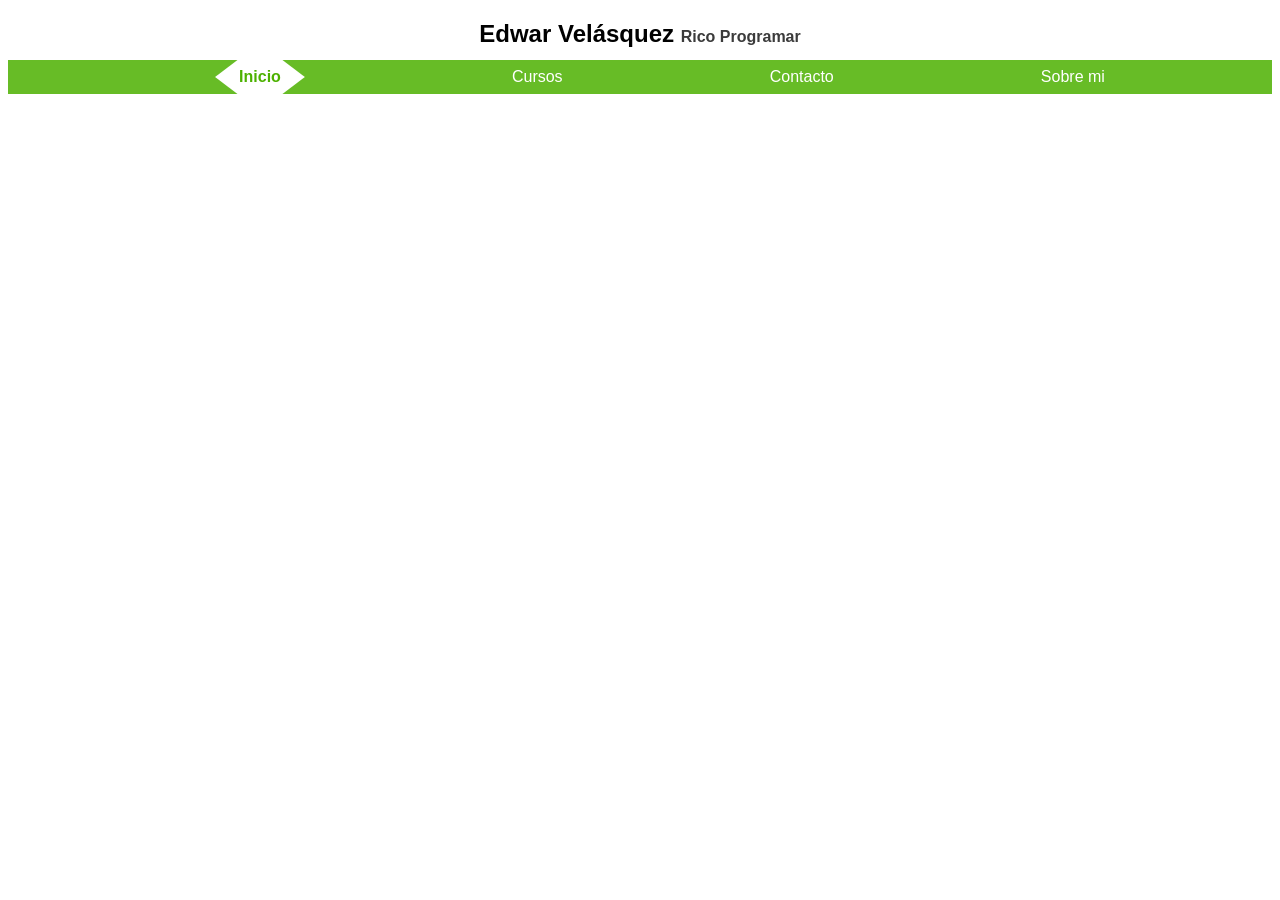
==== index.html @ 1c46d452 "feat(navbar: se agrego cargar dinámica del navbar mediante fetch, con sus respectivos estilos)" ====
<!DOCTYPE html>
<html lang="en">
<head>
    <meta charset="UTF-8">
    <meta name="viewport" content="width=device-width, initial-scale=1.0">
    <title>Freelancer</title>

    <link rel="stylesheet" href="styles/styles.css">

</head>
<body>
    <!-- Header -->
    <header>
        <h1 class="navbar__title">
            Edwar Velásquez
            <span class="navbar__subtitle">Rico Programar</span>
        </h1>
    </header><!--Header-->

    <div class="navbar-container"></div>
    <script src="/js/components/navbar.js"></script>
    
    
</body>
</html>
---- styles/styles.css ----
:root {
    /* Primary color*/
    --primary-950: #4DB100;
    --primary-900: #55B40C;
    --primary-800: #67BC26;
    --primary-700: #79C43F;
    --primary-600: #8BCC59;
    --primary-500: #9DD472;
    --primary-400: #AEDB8C;
    --primary-300: #C0E3A5;
    --primary-200: #D2EBBF;
    --primary-100: #EAF3D8;
    --primary-50: #F6FBF2;

    /* Secundary color*/
    --secundary-950:#FED638;
    --secundary-900:#FED841;
    --secundary-800:#FEDC55;
    --secundary-700:#FEE069;
    --secundary-600:#FEE47D;
    --secundary-500:#FEE891;
    --secundary-400:#FEECA5;
    --secundary-300:#FEF0B9;
    --secundary-200:#FEF4CD;
    --secundary-100:#FEF8E1;
    --secundary-50:#FEFCF5;

    /* Tertiary-2 color*/
    --tertiary-950:#50E5F9;
    --tertiary-900:#58E6F9;
    --tertiary-800:#6AE8F9;
    --tertiary-700:#7BEBFA;
    --tertiary-600:#8DEEFB;
    --tertiary-500:#9EF0FB;
    --tertiary-400:#B0F3FC;
    --tertiary-300:#C1F5FC;
    --tertiary-200:#D3F8FD;
    --tertiary-100:#E4FBFE;
    --tertiary-50:#F6FDFE;

    /* Basic color*/
    --white: #fff;
    --black: #000;
    --gray-950: #101010;
    --gray-900: #262626;
    --gray-800: #3B3B3B;
    --gray-700: #515151;
    --gray-600: #676767;
    --gray-500: #7D7D7D;
    --gray-400: #929292;
    --gray-300: #A8A8A8;
    --gray-200: #BEBEBE;
    --gray-100: #D4D4D4;
    --gray-50: #E9E9E9;

    /* Font-family */
    --main-font: Helvetica, Arial, sans-serif;

    /* Font-size */
    --fs-xxxxl: 8.0rem; /* Ultra grande */
    --fs-xxxl: 6.4rem; /* Súper grande */
    --fs-xxl: 4.8rem; /* Extra grande */
    --fs-xl: 4.0rem;  /* Muy grande */
    --fs-lg: 3.2rem;  /* h1 */
    --fs-md: 2.4rem;  /* Título */
    --fs-sm: 2.0rem;  /* Subtítulo */
    --fs-xs: 1.6rem;  /* Base */
    --fs-xxs: 1.4rem; /* Texto de apoyo */
    --fs-xxxs: 1.2rem; /* Texto de apoyo 2  */
    --fs-xxxxs: 0.8rem; /* Label  */
}

/* Globals */
html {
    margin: 0;
    box-sizing: border-box;
    font-size: 62.5%;
}
*, *:before, *:after {
    box-sizing: inherit;
}

body {
    font-size: 1.6rem;
    font-family: var(--main-font);
}

/* Firt mobile */

/* ============== */
    /* Header */
/* ============== */
.header {
    position: static;
    top: 0;
    width: 100%;
    z-index: 100;
}

/* ============== */
    /* Nabvar */
/* ============== */

.navbar__title {
    margin: 0;
    padding: 12px;
    font-size: var(--fs-md) ;
    text-align: center;
}

.navbar__subtitle {
    font-size: var(--fs-xs);
    color: var(--gray-800);
}

.navbar {
    background-color: var(--primary-800);
}

.navbar__list {
    display: flex;
    flex-direction: column;     
    width: 100%;
    margin: 0 auto;  
    list-style: none;
}

.navbar__link {
    display: flex;
    flex-direction: column;
    align-items: center;
    text-decoration: none;  
    color: var(--white);  
    padding: 4px  0;   
}

@media (width > 768px) {
    
    .navbar__list {        
        flex-direction: row;
        gap: 40px;
        justify-content: space-evenly;
        align-items: center;
    }

    .navbar__link:hover {
        color: var(--secundary-300);
    }
}

.navbar__link.active {
    background-color: var(--white);
    color: var(--primary-950);
    font-weight: bold;
    /* border-radius: 0.6rem; */
    padding: 8px 24px;
    /* clip-path: polygon(25% 0%, 100% 0%, 75% 100%, 0% 100%); */
    clip-path: polygon(25% 0%, 75% 0%, 100% 50%, 75% 100%, 25% 100%, 0% 50%);
}
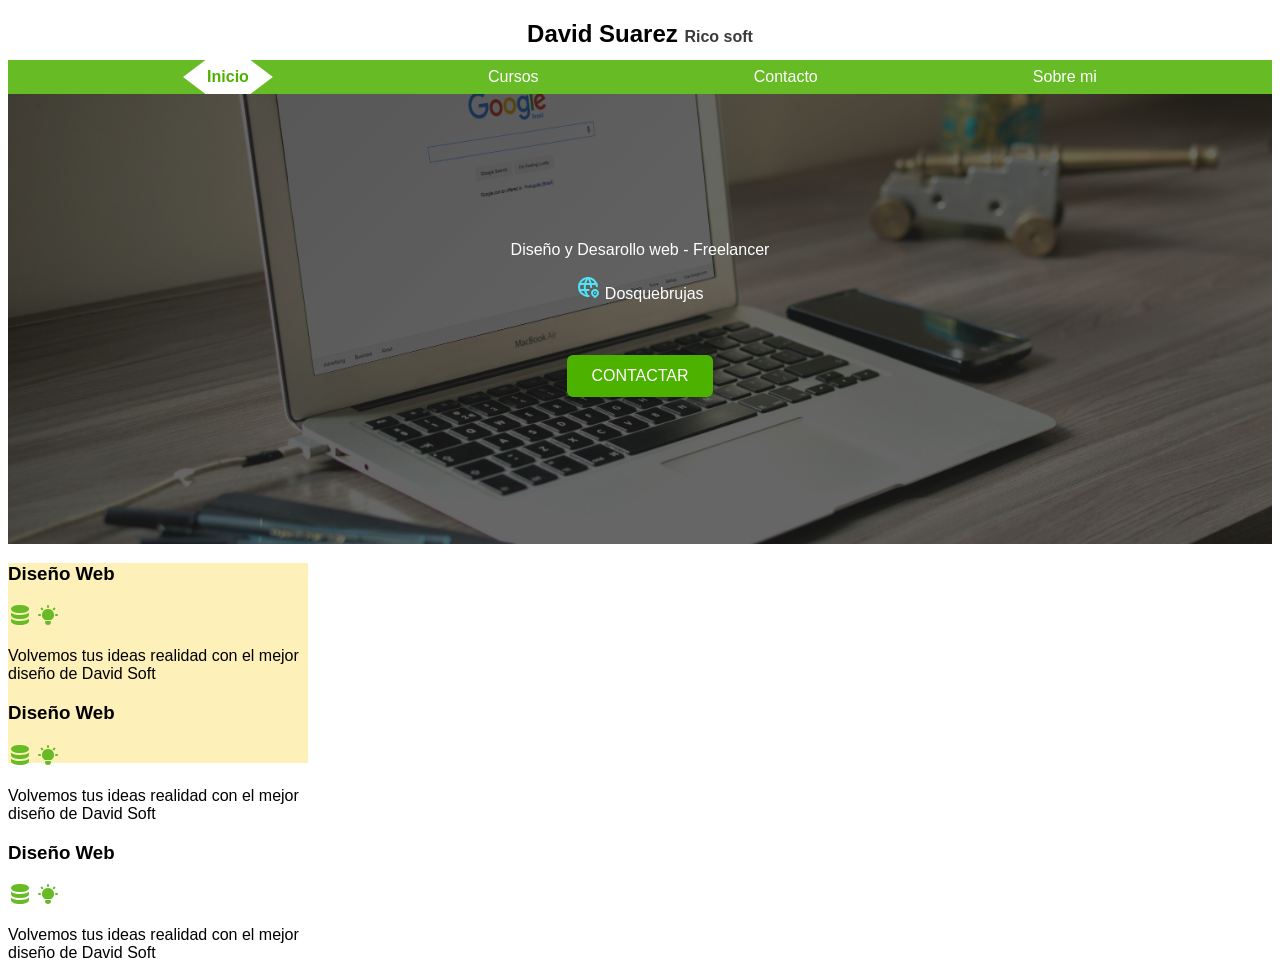
==== commit f13904b1: "actualizacion del repositorio clase (04-23-26)" ====
--- a/index.html
+++ b/index.html
@@ -5,21 +5,33 @@
     <meta name="viewport" content="width=device-width, initial-scale=1.0">
     <title>Freelancer</title>
 
-    <link rel="stylesheet" href="styles/styles.css">
+    <link rel="stylesheet" href="/styles/variables.css">
+    <link rel="stylesheet" href="/styles/components/navbar.css">
+    <link rel="stylesheet" href="/styles/components/hero.css">
+    <link rel="stylesheet" href="/styles/components/card.css">
+
+    <script type="module">
+        import {loadCards} from"/js/components/card.js"
+        loadCards(".cards-container");
+    </script>
 
 </head>
 <body>
     <!-- Header -->
     <header>
         <h1 class="navbar__title">
-            Edwar Velásquez
-            <span class="navbar__subtitle">Rico Programar</span>
+            David Suarez
+            <span class="navbar__subtitle">Rico soft</span>
         </h1>
     </header><!--Header-->
 
     <div class="navbar-container"></div>
+    <div class="hero-container"></div>
+    <div class="cards-container"></div> <!--Contenedor de las cards-->
+
     <script src="/js/components/navbar.js"></script>
-    
+    <script src="/js/components/hero.js"></script>
+    <!-- <script src="/js/components/card.js"></script> -->
     
 </body>
 </html>
--- a/styles/variables.css
+++ b/styles/variables.css
@@ -0,0 +1,100 @@
+:root {
+    /* Primary color*/
+    --primary-950: #4DB100;
+    --primary-900: #55B40C;
+    --primary-800: #67BC26;
+    --primary-700: #79C43F;
+    --primary-600: #8BCC59;
+    --primary-500: #9DD472;
+    --primary-400: #AEDB8C;
+    --primary-300: #C0E3A5;
+    --primary-200: #D2EBBF;
+    --primary-100: #EAF3D8;
+    --primary-50: #F6FBF2;
+
+    /* Secundary color*/
+    --secundary-950:#FED638;
+    --secundary-900:#FED841;
+    --secundary-800:#FEDC55;
+    --secundary-700:#FEE069;
+    --secundary-600:#FEE47D;
+    --secundary-500:#FEE891;
+    --secundary-400:#FEECA5;
+    --secundary-300:#FEF0B9;
+    --secundary-200:#FEF4CD;
+    --secundary-100:#FEF8E1;
+    --secundary-50:#FEFCF5;
+
+    /* Tertiary-2 color*/
+    --tertiary-950:#50E5F9;
+    --tertiary-900:#58E6F9;
+    --tertiary-800:#6AE8F9;
+    --tertiary-700:#7BEBFA;
+    --tertiary-600:#8DEEFB;
+    --tertiary-500:#9EF0FB;
+    --tertiary-400:#B0F3FC;
+    --tertiary-300:#C1F5FC;
+    --tertiary-200:#D3F8FD;
+    --tertiary-100:#E4FBFE;
+    --tertiary-50:#F6FDFE;
+
+    /* Basic color*/
+    --white: #fff;
+    --black: #000;
+    --gray-950: #101010;
+    --gray-900: #262626;
+    --gray-800: #3B3B3B;
+    --gray-700: #515151;
+    --gray-600: #676767;
+    --gray-500: #7D7D7D;
+    --gray-400: #929292;
+    --gray-300: #A8A8A8;
+    --gray-200: #BEBEBE;
+    --gray-100: #D4D4D4;
+    --gray-50: #E9E9E9;
+
+    /* Font-family */
+    --main-font: Helvetica, Arial, sans-serif;
+
+    /* Font-size */
+    --fs-xxxxl: 8.0rem; /* Ultra grande */
+    --fs-xxxl: 6.4rem; /* Súper grande */
+    --fs-xxl: 4.8rem; /* Extra grande */
+    --fs-xl: 4.0rem;  /* Muy grande */
+    --fs-lg: 3.2rem;  /* h1 */
+    --fs-md: 2.4rem;  /* Título */
+    --fs-sm: 2.0rem;  /* Subtítulo */
+    --fs-xs: 1.6rem;  /* Base */
+    --fs-xxs: 1.4rem; /* Texto de apoyo */
+    --fs-xxxs: 1.2rem; /* Texto de apoyo 2  */
+    --fs-xxxxs: 0.8rem; /* Label  */
+}
+
+/* Globals */
+html {
+    margin: 0;
+    box-sizing: border-box;
+    font-size: 62.5%;
+}
+*, *:before, *:after {
+    box-sizing: inherit;
+}
+
+body {
+    font-size: 1.6rem;
+    font-family: var(--main-font);
+}
+
+/* Firt mobile */
+
+/* ============== */
+    /* Header */
+/* ============== */
+.header {
+    position: static;
+    top: 0;
+    width: 100%;
+    z-index: 100;
+}
+
+
--- a/styles/components/navbar.css
+++ b/styles/components/navbar.css
@@ -0,0 +1,81 @@
+/* styles/components/navbar.css*/
+
+/* ============== */
+    /* NNabvar */
+/* ============== */
+
+.navbar__title {
+    margin: 0;
+    padding: 12px;
+    font-size: var(--fs-md) ;
+    text-align: center;
+}
+
+.navbar__subtitle {
+    font-size: var(--fs-xs);
+    color: var(--gray-800);
+}
+
+.navbar {
+    background-color: var(--primary-800);
+}
+
+.navbar__list {
+    display: flex;
+    flex-direction: column;     
+    width: 100%;
+    list-style: none;
+    padding: 0;
+    margin: 0;
+    align-items: center;
+}
+
+.navbar__link {
+    display: flex;
+    flex-direction: column;
+    align-items: center;
+    text-decoration: none;  
+    color: var(--white);  
+    padding: 4px  0;   
+}
+
+@media (width > 768px) {
+    
+    .navbar__list {        
+        flex-direction: row;
+        gap: 40px;
+        justify-content: space-evenly;
+        align-items: center;
+    }
+
+    .navbar__link:hover {
+        color: var(--secundary-300);
+    }
+    .navbar__link.active {
+    background-color: var(--white);
+    color: var(--primary-950);
+    font-weight: bold;
+    /* border-radius: 0.6rem; */
+    padding: 8px 24px;
+    clip-path: polygon(25% 0%, 100% 0%, 75% 100%, 0% 100%);
+}
+}
+
+.navbar__link.active {
+    background-color: var(--white);
+    color: var(--primary-950);
+    font-weight: bold;
+    padding: 8px 24px;
+    clip-path: polygon(25% 0%, 100% 0%, 75% 100%, 0% 100%);
+
+}
+
+/* ============== */
+    /* Header */
+/* ============== */
+.header {
+    position: static;
+    top: 0;
+    width: 100%;
+    z-index: 100;
+}
--- a/styles/components/hero.css
+++ b/styles/components/hero.css
@@ -0,0 +1,42 @@
+/*styles/components/hero.css*/
+
+.hero-container{
+    background-image: url(/assets/image/imagen-hero-freelancer.jpg);
+    background-position: center;
+    background-size: cover;
+    height: 50vh;
+    text-align: center;
+    color: var(--white);
+    position: relative;
+}
+
+.hero{
+    display: flex;
+    align-items: center;
+    justify-content: center;
+    flex-direction: column;
+    position: absolute;
+    background-color: rgb(0, 0, 0, 60%);
+    width: 100%;
+    height: 50vh;
+}
+
+.hero__button {
+    background-color: var(--primary-950);
+    padding: 12px 24px;
+    border-radius: 6px;
+    text-transform: uppercase;
+    margin-top: 36px;
+    width: 80vw;
+}
+
+@media (width > 768px) {
+    .hero__button {
+        width: auto;
+    }
+}
+.hero__button:hover{
+    background-color: var(--primary-700);
+    color: var(--black);
+    cursor:pointer;
+}
--- a/styles/components/card.css
+++ b/styles/components/card.css
@@ -0,0 +1,7 @@
+.cards-container {
+    /* border: solid red; */
+    z-index: 100;
+    height: 200px;
+    width: 300px;
+    background-color: var(--secundary-300);
+}
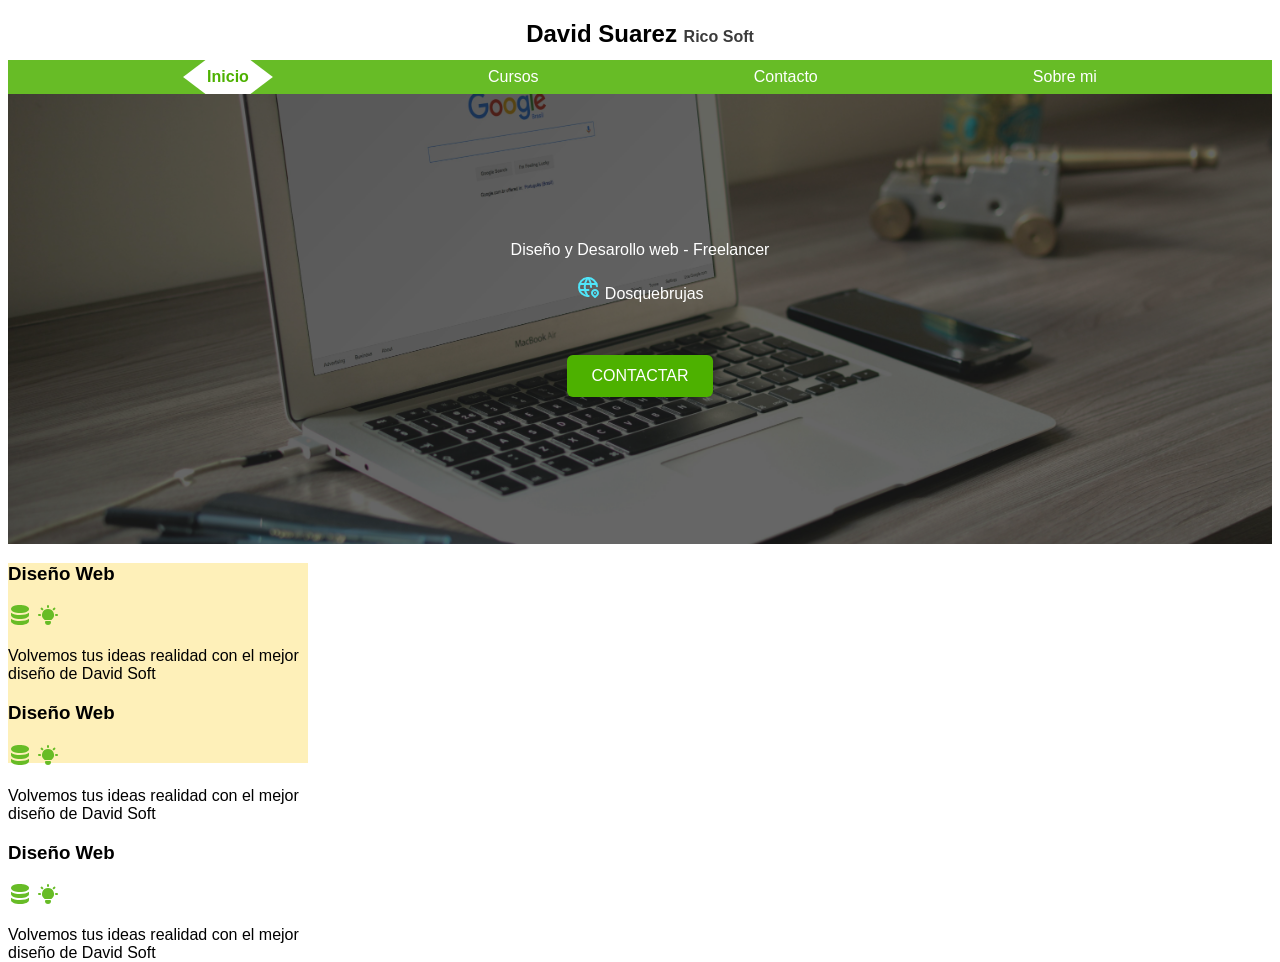
==== commit 73a004fd: "intento de subir ell reposiitorio" ====
--- a/index.html
+++ b/index.html
@@ -21,7 +21,7 @@
     <header>
         <h1 class="navbar__title">
             David Suarez
-            <span class="navbar__subtitle">Rico soft</span>
+            <span class="navbar__subtitle">Rico Soft</span>
         </h1>
     </header><!--Header-->
 
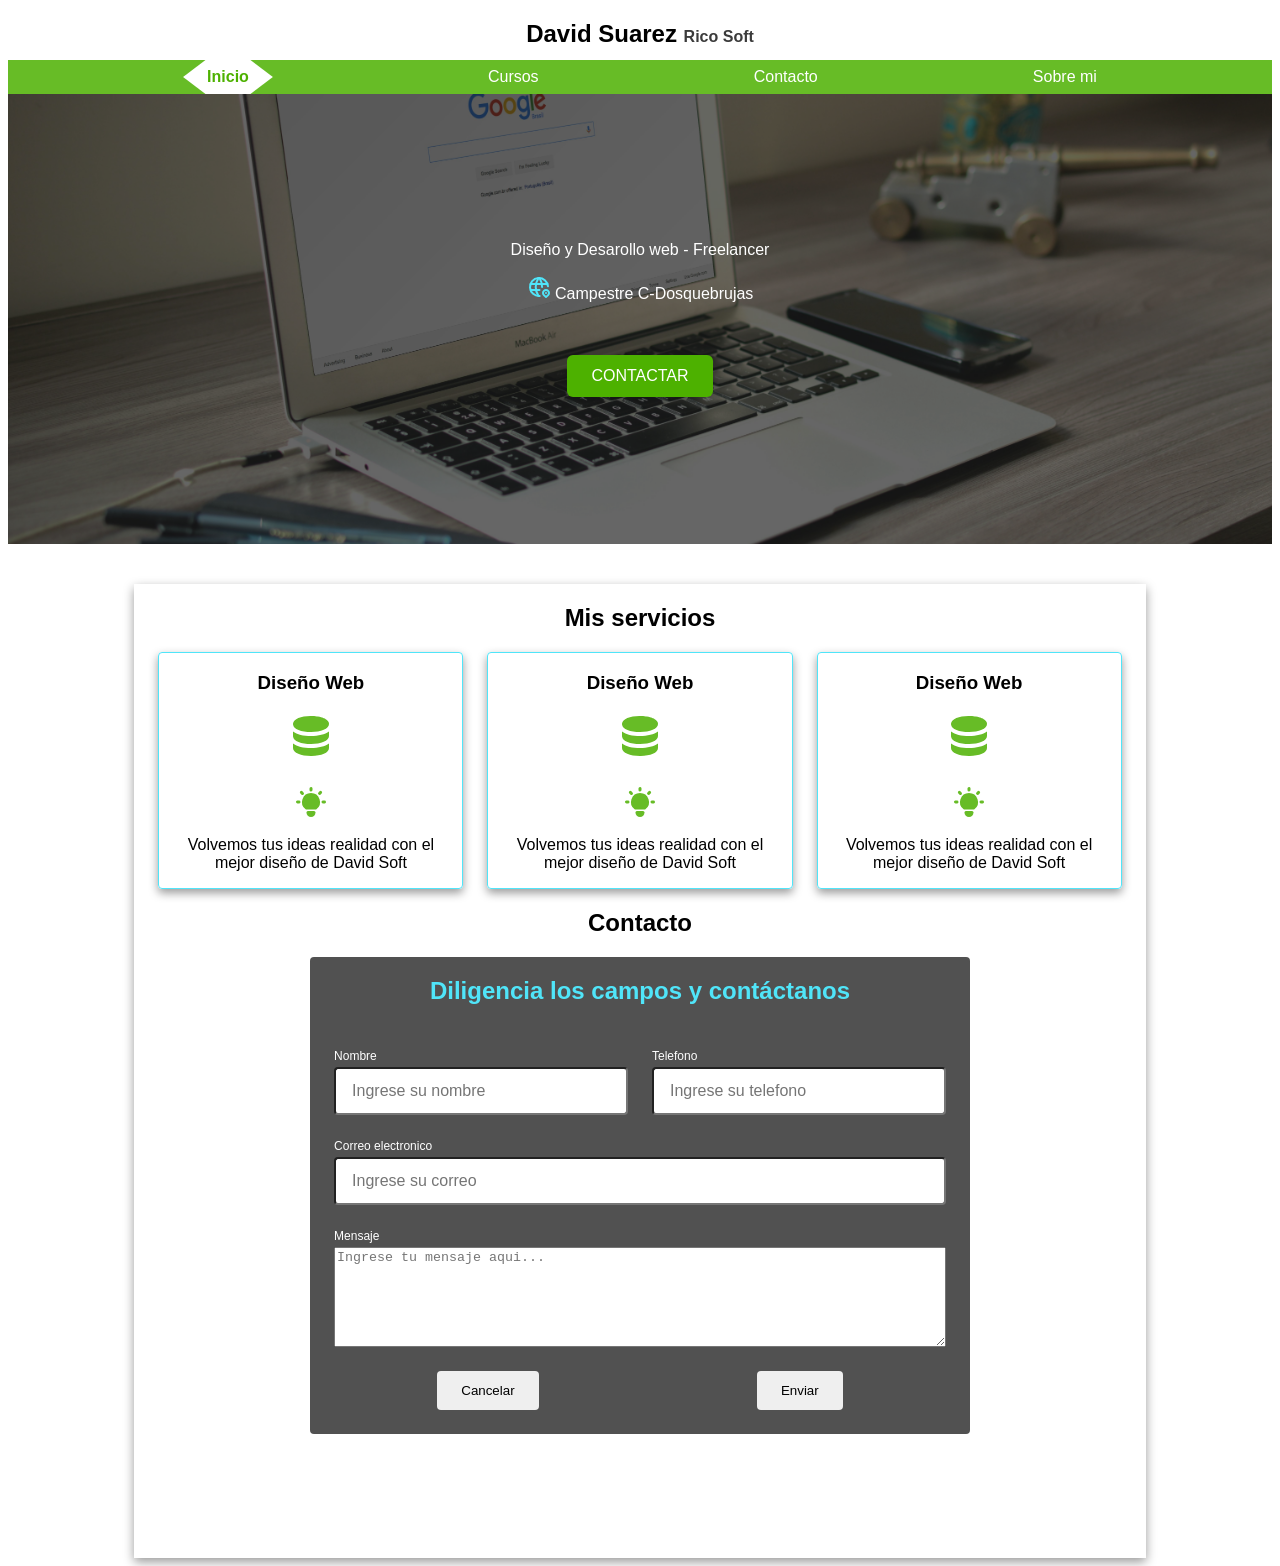
==== commit e53da218: "feat:actualizacion de repositorio (27/04/26)" ====
--- a/index.html
+++ b/index.html
@@ -9,10 +9,12 @@
     <link rel="stylesheet" href="/styles/components/navbar.css">
     <link rel="stylesheet" href="/styles/components/hero.css">
     <link rel="stylesheet" href="/styles/components/card.css">
+    <link rel="stylesheet" href="/styles/components/contact-form.css">
+
 
     <script type="module">
         import {loadCards} from"/js/components/card.js"
-        loadCards(".cards-container");
+        loadCards(".services__cards-container");
     </script>
 
 </head>
@@ -27,11 +29,21 @@
 
     <div class="navbar-container"></div>
     <div class="hero-container"></div>
-    <div class="cards-container"></div> <!--Contenedor de las cards-->
+    
+    
+    <main class="services">
+        
+        <h2 class="services__title">Mis servicios</h2>
+        <div class="services__cards-container"></div><!--Contenedor de las cards-->
+        <h2 class="services__contact-title">Contacto</h2>
+        <div class="services__form-container"></div><!--Contenedor del formulario-->
+        
+    </main>
 
     <script src="/js/components/navbar.js"></script>
     <script src="/js/components/hero.js"></script>
-    <!-- <script src="/js/components/card.js"></script> -->
+    <script src="/js/components/contact-form.js"></script>
+    
     
 </body>
 </html>
--- a/styles/components/card.css
+++ b/styles/components/card.css
@@ -1,7 +1,71 @@
-.cards-container {
-    /* border: solid red; */
-    z-index: 100;
-    height: 200px;
-    width: 300px;
-    background-color: var(--secundary-300);
+.services__cards-container {
+    display: grid;
+    justify-content: center;
+    margin: 0 24px;
+    row-gap: 24PX;
 }
+
+/*Media Query, cuando la pantalla sea más grande 768px*/
+@media (width > 769px){
+    .services__cards-container{
+        grid-template-columns: repeat(2, 1fr);
+        gap: 24px;
+    }
+}
+
+/*Media Query, cuando la pantalla sea más grande 1025px*/
+@media (width > 1025px){
+    .services__cards-container{
+        grid-template-columns: repeat(3, 1fr);
+    }
+}
+
+/*=============
+    Cards
+=============*/
+
+.card{
+    text-align: center;
+    border: 1px solid var(--tertiary-950);
+    border-radius: 4px;
+    padding: 0 16px;
+    box-shadow: 0 4px 10px rgb(0, 0, 0, 0.4);
+}
+
+.card:hover{
+    box-shadow: 0 4px 10px rgb(0, 0, 0, 0.8);
+    transform: translateY(-2px);
+}
+
+/*=============
+    Íconos
+=============*/
+.card__icons{
+    display: flex;
+    justify-content: center;
+    align-items: center;
+    flex-direction: column;
+    gap: 24px;
+}
+
+.card__icon--main{
+    height: 48px;
+    width: 48px;
+}
+
+.card__icon--secundary{
+    height: 36px;
+    width: 36px;
+}
+
+/*==================
+    Breakpoint
+  ==================*/
+/*
+    sm 640px Teléfonos grandes
+    md 768px  Tablets
+    lg 1024px  Laptops
+    xl 1280px  Escritorio
+    2x1 1536px  Pantallas grandes
+    */
+
--- a/styles/components/contact-form.css
+++ b/styles/components/contact-form.css
@@ -0,0 +1,123 @@
+/*======================
+    Contenedor principal
+  ======================*/
+.services {
+    display: flex;
+    flex-direction: column;
+    box-shadow: 0 4px 10px rgb(0, 0, 0, 0.4);
+    border-radius: var(--tertiary-950);
+    margin: 40px auto 0 auto;
+}
+
+@media (width > 768px){
+    .services{
+        width: 80%;
+    }
+    .services__form-container{
+        margin: 0 auto 24px auto;
+        padding-bottom: 100px;
+        width: 70%;
+    }
+}
+
+/*======================
+            Título
+  ======================*/
+.services__contact-title,
+.services__title{
+    text-align: center;
+}
+
+/*======================
+        Formulario
+  ======================*/
+.contact-form{
+    display: grid;
+    background-color: var(--gray-700);
+    margin: 0 24px;
+    border-radius: 4px;
+    color: var(--white);
+}
+
+.contact-form__title{
+    text-align: center;
+    color: var(--tertiary-950);
+}
+
+.contact-form__form{
+    display: grid;
+    gap: 24px;
+    margin: 24px;
+}
+
+.contact-form__row{
+    display: grid;
+    grid-template-columns: 1fr;
+    gap: 24px;
+}
+
+@media (width > 768px){
+    .contact-form__row{
+        grid-template-columns: repeat(2, 1fr);
+    }
+}
+
+.contact-form__label{
+    display: flex;
+    flex-direction: column;
+    gap: 4px;
+    font-size: var(--fs-xxxs);
+}
+
+/*======================
+        Inputs
+  ======================*/
+.contact-form__input{
+    height: 48px;
+    border-radius: 4px;
+    padding: 16px;
+    font-size: var(--fs-xs);
+}
+
+.contact-form__text-area{
+    min-height: 100px;
+    resize: vertical;
+}
+
+/*======================
+         Buttons
+  ======================*/
+.contact-form__actions{
+    display: flex;
+    flex-direction: column;
+    justify-content: space-around;
+    gap: 12px;
+}
+
+@media (width > 768px){
+    .contact-form__actions{
+        display: flex;
+        flex-direction: row;
+        
+    }
+}
+
+  .contact-form__button{
+    padding: 12px 24px;
+    border-radius: 4px;
+    border: none;
+    justify-content: space-around;
+  }
+
+  .contact-form__button:hover{
+    background-color: var(--tertiary-300);
+  }
+
+  .contact-form__button--green{
+    background-color: var(--primary-700);
+    color: var(--white);
+  }
+
+  .contact-form__button--green:hover{
+    background-color: var(--primary-900);
+  }
